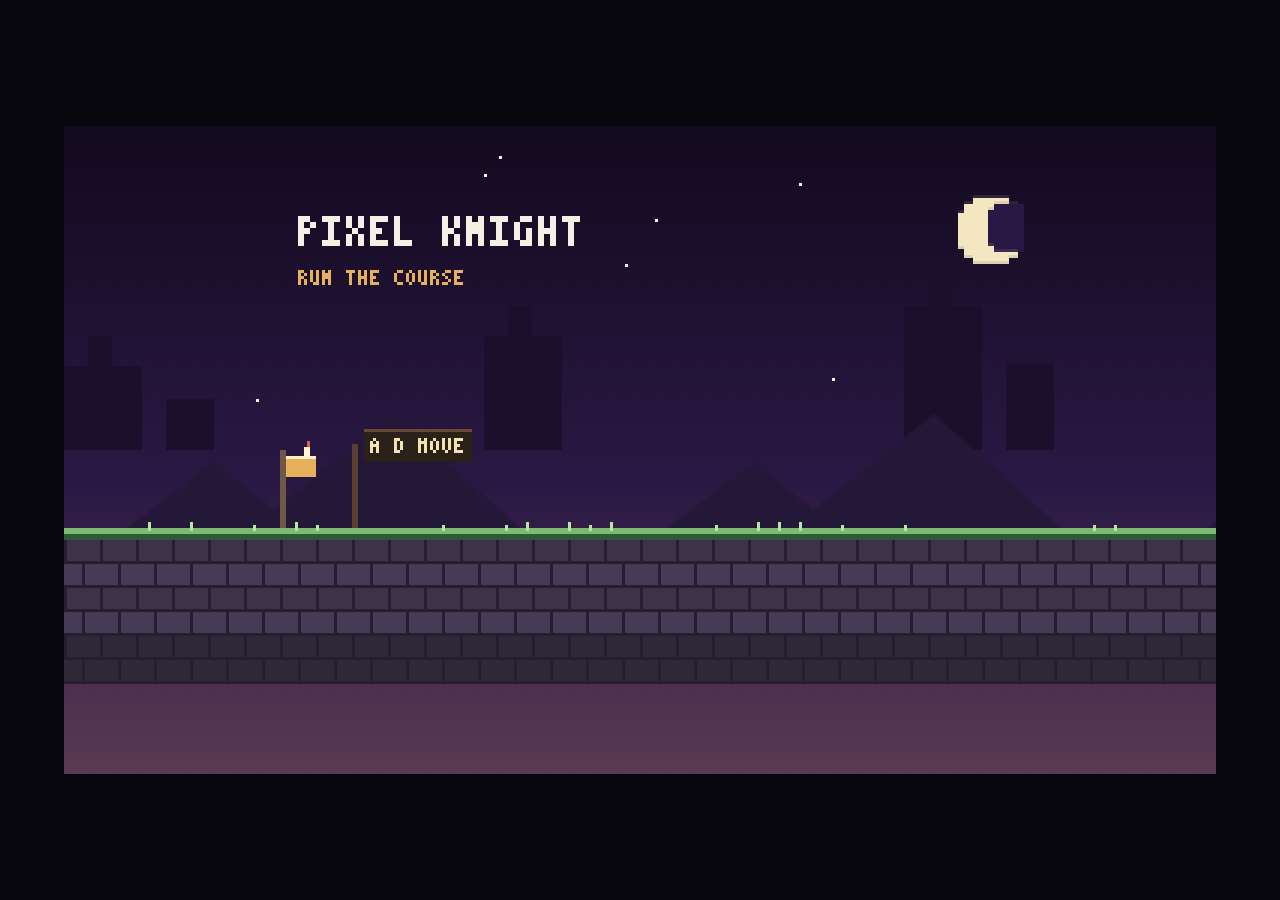
==== cursor/index.html @ 5147d29d "Publish Pixel Knight Cursor and Gemini playtest builds Static copies of both AI sidescrollers for pu" ====
<!DOCTYPE html>
<html lang="en">
<head>
  <base href="/pixel-knight-playtest/cursor/">
<meta charset="UTF-8">
<meta name="viewport" content="width=device-width, initial-scale=1">
<title>Pixel Knight — Sidescroller</title>
<style>
  html, body {
    margin: 0;
    height: 100%;
    background: #07060c;
    overflow: hidden;
  }
  #wrap {
    height: 100%;
    display: flex;
    align-items: center;
    justify-content: center;
  }
  canvas {
    image-rendering: pixelated;
    image-rendering: crisp-edges;
    background: #140c22;
    cursor: crosshair;
  }
</style>
</head>
<body>
<div id="wrap"><canvas id="game" width="384" height="216"></canvas></div>
<script>
const VIEW_W = 384;
const VIEW_H = 216;
const FRAME_W = 120;
const FRAME_H = 80;
const ANCHOR_X = 54;
const ANCHOR_Y = 80;
const FLOOR = 176;

const ANIMS = {
  idle:          { src: "_Idle.png", frames: 10, fps: 8, loop: true },
  run:           { src: "_Run.png", frames: 10, fps: 14, loop: true },
  turn:          { src: "_TurnAround.png", frames: 3, fps: 14, loop: false },
  crouchIn:      { src: "_CrouchTransition.png", frames: 1, fps: 18, loop: false },
  crouch:        { src: "_Crouch.png", frames: 1, fps: 1, loop: true },
  crouchWalk:    { src: "_CrouchWalk.png", frames: 8, fps: 12, loop: true },
  crouchAttack:  { src: "_CrouchAttack.png", frames: 4, fps: 14, loop: false },
  slideStart:    { src: "_SlideTransitionStart.png", frames: 1, fps: 16, loop: false },
  slide:         { src: "_Slide.png", frames: 2, fps: 12, loop: true },
  slideEnd:      { src: "_SlideTransitionEnd.png", frames: 1, fps: 16, loop: false },
  jump:          { src: "_Jump.png", frames: 3, fps: 14, loop: false },
  apex:          { src: "_JumpFallInbetween.png", frames: 2, fps: 12, loop: false },
  fall:          { src: "_Fall.png", frames: 3, fps: 10, loop: true },
  wallSlide:     { src: "_WallSlide.png", frames: 3, fps: 8, loop: true },
  wallHang:      { src: "_WallHang.png", frames: 1, fps: 1, loop: true },
  wallClimb:     { src: "_WallClimb.png", frames: 7, fps: 12, loop: true },
  attack:        { src: "_Attack.png", frames: 4, fps: 16, loop: false },
  attack2:       { src: "_Attack2.png", frames: 6, fps: 16, loop: false },
  dash:          { src: "_Dash.png", frames: 2, fps: 18, loop: true },
  roll:          { src: "_Roll.png", frames: 12, fps: 20, loop: false },
  hit:           { src: "_Hit.png", frames: 1, fps: 1, loop: false },
  death:         { src: "_Death.png", frames: 10, fps: 11, loop: false },
};

// Cancels the climb sheet's in-frame travel so the body stays on the collision box.
const CLIMB_NUDGE = [
  [0, 0], [-1, 13], [-6, 21], [-9, 26], [-9, 30], [-10, 31], [-14, 29],
];

const STATE_ANIM = {
  idle: "idle",
  run: "run",
  turn: "turn",
  crouch: "crouch",
  crouchWalk: "crouchWalk",
  slide: "slide",
  jump: "jump",
  apex: "apex",
  fall: "fall",
  wallslide: "wallSlide",
  wallhang: "wallHang",
  wallclimb: "wallClimb",
  dash: "dash",
  roll: "roll",
  attack: "attack",
  attack2: "attack2",
  crouchAttack: "crouchAttack",
  hit: "hit",
  death: "death",
};

const FONT = {
  A: "010101111101101", B: "110101110101110", C: "011100100100011",
  D: "110101101101110", E: "111100110100111", F: "111100110100100",
  G: "011100101101011", H: "101101111101101", I: "111010010010111",
  J: "001001001101011", K: "101101110101101", L: "100100100100111",
  M: "101111101101101", N: "101111111101101", O: "010101101101010",
  P: "110101110100100", Q: "010101101110011", R: "110101110101101",
  S: "011100010001110", T: "111010010010010", U: "101101101101011",
  V: "101101101101010", W: "101101101111101", X: "101101010101101",
  Y: "101101010010010", Z: "111001010100111",
  0: "111101101101111", 1: "010110010010111", 2: "110001010100111",
  3: "110001110001110", 4: "101101111001001", 5: "111100110001110",
  6: "011100111101011", 7: "111001010010010", 8: "111101111101111",
  9: "111101111001110",
  "-": "000000111000000", ".": "000000000000010", "!": "010010010000010",
  "?": "110001010000010", ":": "000010000000010", "/": "001001010100100",
  "+": "000010111010000", "'": "010010000000000", ",": "000000000010010",
  "[": "011010010010011", "]": "110010010010110",
};

const RUN_SPEED = 118;
const CROUCH_SPEED = 46;
const ACCEL = 1500;
const AIR_ACCEL = 780;
const FRICTION = 1400;
const GRAVITY = 820;
const JUMP_V = -348;
const WALL_JUMP_V = -300;
const WALL_JUMP_X = 176;
const MAX_FALL = 300;
const DASH_SPEED = 340;
const DASH_TIME = 0.16;
const DASH_CD = 0.48;
const STAND_H = 34;
const CROUCH_H = 22;
const SLIDE_H = 14;

const keys = Object.create(null);
const pressed = Object.create(null);

const canvas = document.getElementById("game");
const ctx = canvas.getContext("2d");
ctx.imageSmoothingEnabled = false;

let viewScale = 3;
let camX = 0;
let camY = 0;
let camLook = 0;
let shake = 0;
let time = 0;
let fade = 1;
let started = false;
let help = true;
let cleared = false;

const solids = [];
const decals = [];
const signs = [];
const spikes = [];
const checkpoints = [];
const crates = [];
const slimes = [];
const particles = [];
const ghosts = [];

const player = {
  x: 72,
  y: FLOOR,
  vx: 0,
  vy: 0,
  facing: 1,
  state: "idle",
  anim: "idle",
  frame: 0,
  frameTime: 0,
  animDone: false,
  onGround: false,
  onOneWay: false,
  wall: 0,
  wallTouch: 0,
  coyote: 0,
  jumpBuf: 0,
  jumpGrace: 0,
  jumpHeld: false,
  dashT: 0,
  dashCd: 0,
  dashX: 1,
  dashY: 0,
  airDash: 1,
  airAttack: true,
  slideT: 0,
  rollT: 0,
  rollDir: 1,
  hitT: 0,
  iframes: 0,
  hp: 4,
  turnTo: 1,
  wallLock: 0,
  dropT: 0,
  attackQueued: false,
  spawnX: 72,
  spawnY: FLOOR,
  deadT: 0,
  landVy: 0,
};

function rand(n) {
  const x = Math.sin(n * 127.1 + 311.7) * 43758.5453;
  return x - Math.floor(x);
}

function hash(x, y) {
  let n = (Math.imul(x | 0, 374761393) + Math.imul(y | 0, 668265263)) | 0;
  n = Math.imul(n ^ (n >>> 13), 1274126177);
  return ((n ^ (n >>> 16)) >>> 0) / 4294967296;
}

function held(...codes) {
  return codes.some((c) => keys[c]);
}
function edge(...codes) {
  return codes.some((c) => pressed[c]);
}
function clearEdges() {
  for (const k in pressed) delete pressed[k];
}

function setAnim(name) {
  if (player.anim === name) return;
  player.anim = name;
  player.frame = 0;
  player.frameTime = 0;
  player.animDone = false;
}

function setState(state, anim) {
  const nextAnim = anim || STATE_ANIM[state];
  if (player.state !== state) player.state = state;
  setAnim(nextAnim);
}

function eachSolid(fn) {
  for (let i = 0; i < solids.length; i++) fn(solids[i]);
  for (let i = 0; i < crates.length; i++) if (crates[i].alive) fn(crates[i]);
}

function hits(box, kind) {
  let found = null;
  eachSolid((s) => {
    if (found) return;
    if (kind && s.kind !== kind) return;
    if (overlap(box, s)) found = s;
  });
  return found;
}

function fits(h) {
  return !hits({ x: player.x - 8, y: player.y - h, w: 16, h: h - 0.01 }, "solid");
}

function bodySize() {
  const st = player.state;
  if (st === "slide" || st === "roll") return { w: 16, h: SLIDE_H };
  const crouched = st === "crouch" || st === "crouchWalk" || st === "crouchAttack";
  if (player.onGround || crouched) {
    if (!fits(CROUCH_H)) return { w: 16, h: SLIDE_H };
    if (crouched || !fits(STAND_H)) return { w: 16, h: CROUCH_H };
  }
  return { w: 14, h: STAND_H };
}

function aabbAt(x, y) {
  const s = bodySize();
  return { x: x - s.w / 2, y: y - s.h, w: s.w, h: s.h };
}

function aabb() {
  return aabbAt(player.x, player.y);
}

function overlap(a, b) {
  return a.x < b.x + b.w && a.x + a.w > b.x && a.y < b.y + b.h && a.y + a.h > b.y;
}

function standBlocked() {
  return !fits(STAND_H);
}

/* ---------- level ---------- */

function addSolid(x, y, w, h, kind) {
  solids.push({ x, y, w, h, kind: kind || "solid", alive: true });
}

function addGround(x, w, y) {
  y = y == null ? FLOOR : y;
  addSolid(x, y, w, 120, "solid");
  decals.push({ kind: "ground", x, y, w });
}

function addPlat(x, y, w) {
  addSolid(x, y, w, 6, "oneway");
  decals.push({ kind: "plank", x, y, w });
}

function addSign(x, y, text) {
  signs.push({ x, y, text });
}

function addLedge(x, y, w) {
  addSolid(x, y, w, 8, "solid");
  decals.push({ kind: "ledge", x, y, w, h: 8 });
}

function buildLevel() {
  addGround(0, 520);       // 0–520
  addGround(582, 520);     // easy hop, then platforms
  addGround(1190, 700);    // crouch gate and the first patrol
  addGround(1970, 1030);   // slide, spikes, chimney, floor under the high road
  addGround(3084, 540);    // far side of the pit

  addPlat(690, 136, 86);
  addPlat(824, 108, 72);
  addPlat(956, 138, 84);

  // 26px gap: crouch walks through, standing does not.
  addSolid(1324, 126, 156, 24, "solid");
  decals.push({ kind: "beam", x: 1324, y: 126, w: 156, h: 24 });

  // 16px gap: only a slide or roll fits.
  addSolid(2052, 142, 78, 16, "solid");
  decals.push({ kind: "beam", x: 2052, y: 142, w: 78, h: 16 });

  for (let x = 2196; x < 2316; x += 8) spikes.push({ x, y: FLOOR, w: 8, h: 8 });

  // Chimney. Inner faces are the climb. Right tower is the taller exit.
  addSolid(2368, 80, 34, FLOOR - 80, "solid");
  decals.push({ kind: "tower", x: 2368, y: 80, w: 34, h: FLOOR - 80 });
  addSolid(2452, 48, 34, FLOOR - 48, "solid");
  decals.push({ kind: "tower", x: 2452, y: 48, w: 34, h: FLOOR - 48 });
  addLedge(2486, 48, 230);
  addLedge(2830, 112, 170);

  crates.push({ x: 1236, y: FLOOR - 18, w: 18, h: 18, alive: true, kind: "solid" });
  crates.push({ x: 1258, y: FLOOR - 18, w: 18, h: 18, alive: true, kind: "solid" });
  slimes.push({ x: 1688, y: FLOOR, min: 1600, max: 1820, dir: 1, hp: 2, hurt: 0, alive: true, hop: 0 });
  slimes.push({ x: 3188, y: FLOOR, min: 3120, max: 3340, dir: -1, hp: 2, hurt: 0, alive: true, hop: 1.2 });

  addSign(96, FLOOR, "A D MOVE");
  addSign(430, FLOOR, "W JUMP");
  addSign(700, FLOOR, "HOP UP");
  addSign(1268, FLOOR, "S CROUCH");
  addSign(1648, FLOOR, "J ATK  L ROLL");
  addSign(1988, FLOOR, "S+RUN SLIDE");
  addSign(2148, FLOOR, "JUMP SPIKES");
  addSign(2328, FLOOR, "HOLD UP CLIMB");
  addSign(2524, 48, "SHIFT DASH");
  addSign(2948, FLOOR, "MIND THE PIT");
  addSign(3348, FLOOR, "GOAL");

  checkpoints.push({ x: 72, y: FLOOR, lit: true });
  checkpoints.push({ x: 1224, y: FLOOR, lit: false });
  checkpoints.push({ x: 2004, y: FLOOR, lit: false });
  checkpoints.push({ x: 2524, y: 48, lit: false });
  checkpoints.push({ x: 2936, y: FLOOR, lit: false });
  checkpoints.push({ x: 3408, y: FLOOR, lit: false });

  addSolid(-40, -240, 40, 560, "solid");
  addSolid(3604, -240, 40, 560, "solid");
}

const LEVEL_W = 3644;

/* ---------- input ---------- */

addEventListener("keydown", (e) => {
  const watch = ["Space", "ArrowUp", "ArrowDown", "ArrowLeft", "ArrowRight"];
  if (watch.indexOf(e.code) !== -1) e.preventDefault();
  if (!keys[e.code]) {
    pressed[e.code] = true;
    if (e.code === "KeyH") help = !help;
  }
  keys[e.code] = true;
});
addEventListener("keyup", (e) => {
  keys[e.code] = false;
});
addEventListener("blur", () => {
  for (const k in keys) keys[k] = false;
});

/* ---------- sim ---------- */

function dust(x, y, n, color, spread) {
  for (let i = 0; i < n; i++) {
    const a = rand(time * 1000 + i * 17 + x) * Math.PI;
    particles.push({
      x, y,
      vx: Math.cos(a) * spread * (0.3 + rand(i + 3)),
      vy: -Math.abs(Math.sin(a)) * spread - 8,
      life: 0.25 + rand(i + 9) * 0.25,
      max: 0.45,
      color: color || "#cbb8a0",
      s: rand(i + 2) > 0.6 ? 2 : 1,
    });
  }
}

function burst(x, y, color, n) {
  for (let i = 0; i < n; i++) {
    const a = (i / n) * Math.PI * 2;
    particles.push({
      x, y,
      vx: Math.cos(a) * (30 + rand(i + 4) * 50),
      vy: Math.sin(a) * (30 + rand(i + 6) * 40) - 20,
      life: 0.3 + rand(i) * 0.3,
      max: 0.6,
      color,
      s: 2,
    });
  }
}

function rememberGhost() {
  ghosts.push({
    anim: player.anim,
    frame: player.frame,
    x: player.x,
    y: player.y,
    facing: player.facing,
    life: 0.22,
  });
}

function tryAttack() {
  if (!player.attackQueued) return;
  const st = player.state;
  if (st === "hit" || st === "death" || st === "roll" || st === "dash") return;
  if (st === "attack" || st === "attack2" || st === "crouchAttack") return;
  const crouching = st === "crouch" || st === "crouchWalk" || st === "slide" ||
    (player.onGround && held("ArrowDown", "KeyS"));
  if (!player.onGround && !player.airAttack && player.wall === 0) {
    player.attackQueued = false;
    return;
  }
  player.attackQueued = false;
  if (!player.onGround) player.airAttack = false;
  if (crouching && player.onGround) {
    setState("crouchAttack");
    player.vx *= 0.4;
  } else {
    setState("attack");
    if (player.onGround) player.vx = player.facing * Math.max(Math.abs(player.vx) * 0.3, 28);
  }
  shake = Math.max(shake, 1.2);
}

function chainAttack() {
  player.attackQueued = false;
  setState("attack2");
  if (player.onGround) player.vx = player.facing * 36;
  shake = Math.max(shake, 1.6);
}

function tryDash(ix, iy) {
  if (!edge("ShiftLeft", "ShiftRight", "KeyK")) return;
  if (player.dashCd > 0) return;
  const st = player.state;
  if (st === "hit" || st === "death" || st === "roll") return;
  if (!player.onGround && player.airDash <= 0) return;
  let dx = ix;
  let dy = iy;
  if (dx === 0 && dy === 0) dx = player.facing;
  const len = Math.hypot(dx, dy) || 1;
  player.dashX = dx / len;
  player.dashY = dy / len;
  player.dashT = DASH_TIME;
  player.dashCd = DASH_CD;
  if (!player.onGround) player.airDash -= 1;
  if (dx) player.facing = Math.sign(dx);
  setState("dash");
  rememberGhost();
  dust(player.x - player.facing * 6, player.y - 8, 6, "#d9c8ff", 40);
}

function tryRoll(ix) {
  if (!edge("KeyL", "KeyX")) return;
  if (!player.onGround) return;
  const st = player.state;
  if (st === "hit" || st === "death" || st === "dash" || st === "attack" || st === "attack2") return;
  player.rollDir = ix || player.facing;
  player.facing = player.rollDir;
  player.rollT = 12 / 20;
  player.iframes = Math.max(player.iframes, 0.42);
  setState("roll");
  dust(player.x, player.y, 5, "#b7a48c", 30);
}

function tryJump(ix) {
  if (player.jumpBuf <= 0) return;
  const st = player.state;
  if (st === "hit" || st === "death" || st === "roll") return;
  if (player.onGround && player.onOneWay && held("ArrowDown", "KeyS")) {
    player.dropT = 0.2;
    player.onGround = false;
    player.coyote = 0;
    player.y += 2;
    player.jumpBuf = 0;
    return;
  }
  if (player.onGround && !fits(CROUCH_H)) return;
  if (player.coyote > 0) {
    player.vy = JUMP_V;
    player.onGround = false;
    player.coyote = 0;
    player.jumpBuf = 0;
    player.jumpGrace = 0.1;
    player.jumpHeld = true;
    setState("jump");
    dust(player.x, player.y, 5, "#cbb8a0", 28);
    return;
  }
  if (player.wall !== 0) {
    const away = -player.wall;
    player.vx = away * WALL_JUMP_X;
    player.vy = WALL_JUMP_V;
    player.facing = away || player.facing;
    player.wall = 0;
    player.jumpBuf = 0;
    player.jumpGrace = 0.08;
    player.jumpHeld = true;
    player.wallLock = 0.16;
    player.onGround = false;
    setState("jump");
    dust(player.x + player.facing * -8, player.y - 14, 5, "#cbb8a0", 26);
  }
}

function applyMotion(dt, ix, iy) {
  player.jumpGrace = Math.max(0, player.jumpGrace - dt);
  player.wallLock = Math.max(0, player.wallLock - dt);
  player.dropT = Math.max(0, player.dropT - dt);

  const st = player.state;

  if (st === "dash") {
    player.dashT -= dt;
    player.vx = player.dashX * DASH_SPEED;
    if (Math.abs(player.dashY) > 0.35) player.vy = player.dashY * DASH_SPEED;
    else player.vy = Math.min(MAX_FALL, player.vy + GRAVITY * 0.25 * dt);
    if (Math.floor(player.dashT * 40) !== Math.floor((player.dashT + dt) * 40)) rememberGhost();
    return;
  }

  if (st === "roll") {
    player.rollT -= dt;
    player.vx = player.rollDir * 150;
    player.vy = 0;
    return;
  }

  if (st === "slide") {
    player.slideT -= dt;
    const spd = Math.abs(player.vx) - 70 * dt;
    player.vx = player.facing * Math.max(0, spd);
    player.vy = 0;
    return;
  }

  let grav = GRAVITY;
  if (st === "wallslide") grav = 260;
  if (st === "wallhang") grav = 0;
  if (st === "wallclimb") {
    player.vy = held("ArrowUp", "KeyW", "Space") ? -46 : (iy > 0 ? 28 : 0);
    player.vx = player.wall * 20;
    return;
  }

  if (st !== "hit") {
    if (player.jumpHeld && !held("Space", "ArrowUp", "KeyW") && player.vy < -80) {
      player.vy = -80;
      player.jumpHeld = false;
    }
  }

  if (st !== "turn") player.vy = Math.min(MAX_FALL, player.vy + grav * dt);
  else player.vy = Math.min(MAX_FALL, player.vy + grav * dt);

  if (st === "hit") {
    player.vx *= Math.max(0, 1 - 2.5 * dt);
    return;
  }

  if (st === "turn") {
    const f = FRICTION * 1.4 * dt;
    if (Math.abs(player.vx) <= f) player.vx = 0;
    else player.vx -= Math.sign(player.vx) * f;
    return;
  }

  const attacking = st === "attack" || st === "attack2" || st === "crouchAttack";
  if (player.wallLock > 0) return;

  const crouched = st === "crouch" || st === "crouchWalk" || st === "crouchAttack";
  const max = crouched ? CROUCH_SPEED : RUN_SPEED;
  let accel = (player.onGround ? ACCEL : AIR_ACCEL) * (attacking ? 0.35 : 1);
  if (!player.onGround && Math.abs(player.vx) > max + 12) accel *= 0.4;
  if (!player.onGround && attacking && ix === 0) {
    player.vx *= Math.max(0, 1 - 3 * dt);
    return;
  }
  if (ix === 0 && player.onGround) {
    const f = FRICTION * dt;
    if (Math.abs(player.vx) <= f) player.vx = 0;
    else player.vx -= Math.sign(player.vx) * f;
  } else if (ix !== 0) {
    const target = ix * max;
    if (player.vx < target) player.vx = Math.min(target, player.vx + accel * dt);
    else player.vx = Math.max(target, player.vx - accel * dt);
  } else {
    player.vx *= Math.max(0, 1 - 1.6 * dt);
  }
}

function resolveX(box) {
  for (let pass = 0; pass < 3; pass++) {
    let hit = false;
    eachSolid((s) => {
      if (s.kind === "oneway" || !overlap(box, s)) return;
      hit = true;
      if (player.vx > 0) box.x = s.x - box.w;
      else if (player.vx < 0) box.x = s.x + s.w;
      else {
        const pushL = box.x + box.w - s.x;
        const pushR = s.x + s.w - box.x;
        box.x += pushL < pushR ? -pushL : pushR;
      }
      player.vx = 0;
    });
    if (!hit) break;
  }
}

function resolveY(box, prevBottom) {
  let landed = null;
  const prevTop = prevBottom - box.h;
  for (let pass = 0; pass < 3; pass++) {
    eachSolid((s) => {
      if (!overlap(box, s)) return;
      if (s.kind === "oneway") {
        if (player.dropT > 0 || player.vy < 0) return;
        if (prevBottom > s.y + 0.75) return;
        box.y = s.y - box.h;
        player.vy = 0;
        landed = s;
        return;
      }
      if (player.vy >= 0 && prevBottom <= s.y + 1) {
        box.y = s.y - box.h;
        player.vy = 0;
        landed = s;
      } else if (player.vy < 0 && prevTop >= s.y + s.h - 1) {
        box.y = s.y + s.h;
        player.vy = 0;
        player.jumpHeld = false;
      }
    });
  }
  return landed;
}

function moveBody(dt) {
  const prevBottom = player.y;
  let box = aabb();
  box.x += player.vx * dt;
  resolveX(box);
  box.y += player.vy * dt;
  let landed = resolveY(box, prevBottom);

  const diving = player.state === "dash" && player.dashY > 0.35;
  if (!landed && !diving && player.jumpGrace <= 0 && player.vy >= 0 && player.state !== "jump") {
    for (let step = 1; step <= 5 && !landed; step++) {
      const test = { x: box.x, y: box.y + step, w: box.w, h: box.h };
      eachSolid((s) => {
        if (landed || !overlap(test, s)) return;
        if (s.kind === "oneway" && (player.dropT > 0 || prevBottom > s.y + 0.5)) return;
        if (s.kind === "oneway" || s.kind === "solid") {
          box.y = s.y - box.h;
          player.vy = 0;
          landed = s;
        }
      });
    }
  }

  player.x = box.x + box.w / 2;
  player.y = box.y + box.h;
  player.onGround = !!landed && player.vy >= 0;
  player.onOneWay = !!(landed && landed.kind === "oneway");

  // Wall skin probe, ignoring floors by sampling the torso.
  const b = aabb();
  const torso = { x: b.x, y: b.y + 4, w: b.w, h: Math.max(4, b.h - 8) };
  let touch = 0;
  if (hits({ x: torso.x - 1, y: torso.y, w: 1, h: torso.h }, "solid")) touch = -1;
  if (hits({ x: torso.x + torso.w, y: torso.y, w: 1, h: torso.h }, "solid")) {
    touch = touch === -1 ? touch : 1;
  }
  player.wallTouch = touch;
}

function attackHitbox() {
  const st = player.state;
  if (st !== "attack" && st !== "attack2" && st !== "crouchAttack") return null;
  if (player.frame < 1) return null;
  if (player.animDone) return null;
  const reach = st === "attack2" ? 34 : 26;
  const h = st === "crouchAttack" ? 10 : 18;
  const y = player.y - (st === "crouchAttack" ? 14 : 28);
  const x = player.facing > 0 ? player.x + 2 : player.x - 2 - reach;
  return { x, y, w: reach, h };
}

function hurt(fromX) {
  if (player.iframes > 0 || player.state === "death" || player.state === "hit") return;
  player.hp -= 1;
  shake = Math.max(shake, 3.5);
  burst(player.x, player.y - 16, "#e25b5b", 8);
  if (player.hp <= 0) {
    kill();
    return;
  }
  setState("hit");
  player.hitT = 0.34;
  player.vy = -150;
  player.vx = Math.sign(player.x - fromX) * 120 || -player.facing * 120;
  player.iframes = 0.95;
  player.onGround = false;
  player.jumpGrace = 0.05;
}

function kill() {
  if (player.state === "death") return;
  setState("death");
  player.hp = 0;
  player.vx *= 0.25;
  if (player.onGround && player.y < 260) player.vy = -70;
  player.deadT = 0.45;
  player.iframes = 99;
  shake = Math.max(shake, 4);
}

function respawn() {
  player.x = player.spawnX;
  player.y = player.spawnY;
  player.vx = 0;
  player.vy = 0;
  player.hp = 4;
  player.iframes = 1.15;
  player.airDash = 1;
  player.airAttack = true;
  player.onGround = false;
  player.wall = 0;
  player.dashT = 0;
  setState("idle");
  fade = Math.max(fade, 0.85);
}

function updateHazards(dt) {
  const body = aabb();
  const swing = attackHitbox();

  for (let i = 0; i < spikes.length; i++) {
    const s = spikes[i];
    const hb = { x: s.x + 1, y: s.y - 7, w: 6, h: 7 };
    if (overlap(body, hb)) hurt(s.x + 4);
  }

  for (let i = 0; i < slimes.length; i++) {
    const s = slimes[i];
    if (!s.alive) {
      s.hurt -= dt;
      if (s.hurt <= -2) {
        s.alive = true;
        s.hp = 2;
        s.hurt = 0;
      }
      continue;
    }
    s.hop += dt;
    s.x += s.dir * 26 * dt;
    if (s.x < s.min) { s.x = s.min; s.dir = 1; }
    if (s.x > s.max) { s.x = s.max; s.dir = -1; }
    s.hurt = Math.max(0, s.hurt - dt);
    const hb = { x: s.x - 7, y: s.y - 12, w: 14, h: 12 };
    if (swing && overlap(swing, hb)) {
      s.hp -= 1;
      s.hurt = 0.15;
      s.dir = -player.facing;
      burst(s.x, s.y - 8, "#7dcea0", 8);
      shake = Math.max(shake, 1.4);
      if (s.hp <= 0) {
        s.alive = false;
        s.hurt = 0;
        burst(s.x, s.y - 6, "#3e6a45", 12);
      }
    } else if (overlap(body, hb)) {
      hurt(s.x);
    }
  }

  for (let i = crates.length - 1; i >= 0; i--) {
    const c = crates[i];
    if (!c.alive) continue;
    if (swing && overlap(swing, c)) {
      c.alive = false;
      burst(c.x + c.w / 2, c.y + c.h / 2, "#a87848", 10);
      burst(c.x + c.w / 2, c.y + 4, "#e6d2b5", 5);
      // Drop the solid from the shared list. Crates live in their own array
      // and are appended inside solidList, so just flagging alive is enough.
    }
  }

  if (player.y > 310 && player.state !== "death") kill();

  if (player.onGround && player.state !== "death") {
    for (let i = 0; i < checkpoints.length; i++) {
      const c = checkpoints[i];
      if (c.lit) continue;
      if (Math.abs(player.x - c.x) < 18 && Math.abs(player.y - c.y) < 8) {
        c.lit = true;
        player.spawnX = c.x;
        player.spawnY = c.y;
        if (player.hp < 4) player.hp += 1;
        burst(c.x, c.y - 28, "#e6b15a", 8);
        if (i === checkpoints.length - 1) cleared = true;
      }
    }
  }
}

function tryMantle() {
  const dir = player.facing || 1;
  let best = null;
  eachSolid((s) => {
    if (s.kind !== "solid" || s.h < 20) return;
    if (player.y < s.y - 1 || player.y > s.y + 16) return;
    const face = dir > 0 ? s.x : s.x + s.w;
    if (Math.abs(face - player.x) > 20) return;
    best = s;
  });
  if (!best) return false;
  const landX = dir > 0 ? best.x + 12 : best.x + best.w - 12;
  const head = { x: landX - 7, y: best.y - STAND_H, w: 14, h: STAND_H - 1 };
  if (hits(head, "solid")) return false;
  player.x = landX;
  player.y = best.y;
  player.vx = 0;
  player.vy = 0;
  player.onGround = true;
  player.wall = 0;
  setState("idle");
  dust(player.x, player.y, 4, "#cbb8a0", 18);
  return true;
}

function updateState(dt, wasGround, ix, iy) {
  const st = player.state;

  if (st === "death") {
    if (player.animDone) {
      player.deadT -= dt;
      if (player.deadT <= 0) respawn();
    }
    return;
  }

  if (player.onGround) {
    player.coyote = 0.1;
    player.airDash = 1;
    if (st !== "attack" && st !== "attack2" && st !== "crouchAttack") player.airAttack = true;
  } else {
    player.coyote = Math.max(0, player.coyote - dt);
  }

  // Landing and ledges.
  if (!wasGround && player.onGround && (st === "jump" || st === "apex" || st === "fall" || st === "wallslide" || st === "wallhang" || st === "wallclimb" || st === "dash")) {
    if (player.landVy > 200) shake = Math.max(shake, 2.2);
    if (player.landVy > 60) dust(player.x, player.y, 6, "#cbb8a0", 24);
    setState(Math.abs(player.vx) > 8 ? "run" : "idle");
  }

  if (st === "dash") {
    if (player.dashT <= 0 || (player.wallTouch && Math.sign(player.dashX) === player.wallTouch && Math.abs(player.dashX) > 0.5)) {
      player.dashT = 0;
      player.vy = Math.min(player.vy, 20);
      if (player.onGround) setState(Math.abs(ix) > 0 ? "run" : "idle");
      else setState("fall");
    }
    return;
  }

  if (st === "roll") {
    if (player.rollT <= 0 || player.animDone) {
      setState(player.onGround ? (held("ArrowDown", "KeyS") ? "crouch" : "idle") : "fall");
    }
    return;
  }

  if (st === "hit") {
    player.hitT -= dt;
    if (player.hitT <= 0) setState(player.onGround ? "idle" : "fall");
    return;
  }

  if (st === "attack" || st === "attack2" || st === "crouchAttack") {
    if (player.animDone) {
      if (st === "attack" && player.attackQueued) chainAttack();
      else if (player.onGround) {
        if (held("ArrowDown", "KeyS") || standBlocked()) setState(Math.abs(player.vx) > 8 ? "crouchWalk" : "crouch");
        else setState(Math.abs(ix) > 0 ? "run" : "idle");
      } else setState(player.vy > 40 ? "fall" : "apex");
    }
    return;
  }

  if (st === "slide") {
    if (player.anim === "slideStart" && player.animDone) setAnim("slide");
    if (player.slideT <= 0.07 && player.anim === "slide") setAnim("slideEnd");
    const blocked = player.wallTouch && player.wallTouch === player.facing;
    const trapped = !fits(CROUCH_H);
    if (trapped && player.onGround) {
      player.slideT = Math.max(player.slideT, 0.16);
      if (Math.abs(player.vx) < 80) player.vx = player.facing * 90;
      if (player.anim !== "slide" && player.anim !== "slideStart") setAnim("slide");
      return;
    }
    if (player.slideT <= 0 || player.anim === "slideEnd" && player.animDone || blocked || !player.onGround) {
      if (held("ArrowDown", "KeyS") || standBlocked()) setState("crouch");
      else setState(player.onGround ? "idle" : "fall");
    }
    return;
  }

  if (st === "turn") {
    if (player.animDone) {
      player.facing = player.turnTo || player.facing;
      player.vx = player.facing * 24;
      setState(ix ? "run" : "idle");
    }
    return;
  }

  // Grab when pushing into a wall, or when holding up beside one.
  const holdingIn = player.wallTouch && (
    ix === player.wallTouch ||
    (iy < 0 && ix !== -player.wallTouch) ||
    (player.wall === player.wallTouch && ix !== -player.wallTouch)
  );
  if (!player.onGround && player.wallTouch && holdingIn && player.jumpGrace <= 0 && player.wallLock <= 0) {
    player.wall = player.wallTouch;
    player.facing = player.wall;
    if (iy < 0) setState("wallclimb");
    else if (player.vy > 12) setState("wallslide");
    else setState("wallhang");
    player.airDash = 1;
    if (player.state === "wallclimb" && tryMantle()) return;
    return;
  }
  player.wall = 0;

  if (!player.onGround) {
    if (st === "wallclimb" || st === "wallslide" || st === "wallhang") setState(player.vy > 30 ? "fall" : "apex");
    else if (st === "jump") {
      if (player.vy > -20) setState("apex");
    } else if (st === "apex") {
      if (player.animDone || player.vy > 70) setState("fall");
    } else if (st !== "fall" && st !== "jump" && st !== "apex") {
      setState(player.vy > 40 ? "fall" : "apex");
    }
    return;
  }

  // Grounded locomotion.
  const forced = standBlocked();
  const down = iy > 0 || forced;
  if (!forced && iy > 0 && Math.abs(player.vx) > 86 && (st === "run" || st === "idle" || st === "crouchWalk")) {
    player.facing = Math.sign(player.vx) || player.facing;
    player.vx = player.facing * Math.max(Math.abs(player.vx), 210);
    player.slideT = 0.62;
    setState("slide", "slideStart");
    dust(player.x, player.y, 4, "#cbb8a0", 20);
    return;
  }
  if (down) {
    if (Math.abs(player.vx) > 6 || ix) {
      if (ix) player.facing = ix;
      setState("crouchWalk");
    } else if (player.anim === "crouchIn") {
      player.state = "crouch";
      if (player.animDone) setAnim("crouch");
    } else if (st !== "crouch" && st !== "crouchWalk") {
      player.vx = 0;
      setState("crouch", "crouchIn");
    } else {
      setState("crouch");
    }
    return;
  }
  if (ix && ix !== player.facing && Math.abs(player.vx) > 48 && st === "run") {
    player.turnTo = ix;
    setState("turn");
    return;
  }
  if (ix) player.facing = ix;
  if (Math.abs(player.vx) > 10 || ix) setState("run");
  else setState("idle");

  if (st === "run" && player.state === "run" && Math.abs(player.vx) > 40 && Math.random() < dt * 8) {
    dust(player.x - player.facing * 4, player.y, 1, "#b7a48c", 12);
  }
}

function tickAnim(dt) {
  const a = ANIMS[player.anim];
  if (!a) return;
  if (a.frames <= 1) {
    player.frame = 0;
    player.animDone = true;
    return;
  }
  player.frameTime += dt;
  const step = 1 / a.fps;
  while (player.frameTime >= step) {
    player.frameTime -= step;
    if (player.frame + 1 >= a.frames) {
      if (a.loop) player.frame = 0;
      else {
        player.frame = a.frames - 1;
        player.animDone = true;
        break;
      }
    } else {
      player.frame += 1;
    }
  }
}

function updateParticles(dt) {
  for (let i = particles.length - 1; i >= 0; i--) {
    const p = particles[i];
    p.life -= dt;
    if (p.life <= 0) {
      particles.splice(i, 1);
      continue;
    }
    p.vy += 280 * dt;
    p.x += p.vx * dt;
    p.y += p.vy * dt;
  }
  for (let i = ghosts.length - 1; i >= 0; i--) {
    ghosts[i].life -= dt;
    if (ghosts[i].life <= 0) ghosts.splice(i, 1);
  }
}

function updateCamera(dt) {
  const lookTarget = player.facing * 36 + player.vx * 0.12;
  camLook += (lookTarget - camLook) * (1 - Math.exp(-3 * dt));
  let tx = player.x - VIEW_W / 2 + camLook;
  let ty = player.y - VIEW_H * 0.62;
  tx = Math.max(0, Math.min(LEVEL_W - VIEW_W, tx));
  ty = Math.max(-10, Math.min(150, ty));
  const k = 1 - Math.exp(-7 * dt);
  camX += (tx - camX) * k;
  camY += (ty - camY) * k;
  shake = Math.max(0, shake - dt * 8);
}

function update(dt) {
  time += dt;
  const ix = (held("ArrowRight", "KeyD") ? 1 : 0) - (held("ArrowLeft", "KeyA") ? 1 : 0);
  const iy = (held("ArrowDown", "KeyS") ? 1 : 0) - (held("ArrowUp", "KeyW") ? 1 : 0);
  if (edge("Space", "ArrowUp", "KeyW")) player.jumpBuf = 0.12;
  else player.jumpBuf = Math.max(0, player.jumpBuf - dt);
  if (edge("KeyJ", "KeyZ")) player.attackQueued = true;
  player.dashCd = Math.max(0, player.dashCd - dt);
  player.iframes = Math.max(0, player.iframes - dt);
  player.landVy = player.vy;

  if (player.state !== "death") {
    tryDash(ix, iy);
    tryRoll(ix);
    tryAttack();
    tryJump(ix);
    applyMotion(dt, ix, iy);
  } else {
    player.vx *= Math.max(0, 1 - 8 * dt);
    player.vy = Math.min(MAX_FALL, player.vy + GRAVITY * dt);
  }
  const wasGround = player.onGround;
  moveBody(dt);
  updateState(dt, wasGround, ix, iy);
  updateHazards(dt);

  tickAnim(dt);
  updateParticles(dt);
  updateCamera(dt);
  fade = Math.max(0, fade - dt * 1.8);
  clearEdges();
  player.attackQueued = player.state === "attack" ? player.attackQueued : false;
}

/* ---------- draw ---------- */

function resize() {
  viewScale = Math.max(1, Math.floor(Math.min(innerWidth / VIEW_W, innerHeight / VIEW_H)));
  canvas.style.width = VIEW_W * viewScale + "px";
  canvas.style.height = VIEW_H * viewScale + "px";
  ctx.imageSmoothingEnabled = false;
}
addEventListener("resize", resize);
resize();

function textWidth(str, scale) {
  return str.length * 4 * scale;
}

function drawText(str, x, y, color, scale) {
  scale = scale || 1;
  ctx.fillStyle = color;
  let cx = x;
  const up = str.toUpperCase();
  for (let i = 0; i < up.length; i++) {
    const ch = up[i];
    if (ch === " ") { cx += 4 * scale; continue; }
    const g = FONT[ch];
    if (!g) { cx += 4 * scale; continue; }
    for (let py = 0; py < 5; py++) {
      for (let px = 0; px < 3; px++) {
        if (g[py * 3 + px] === "1") ctx.fillRect(cx + px * scale, y + py * scale, scale, scale);
      }
    }
    cx += 4 * scale;
  }
  return cx;
}

function drawSprite(anim, frame, x, y, facing, alpha) {
  const a = ANIMS[anim];
  if (!a || !a.img) return;
  const sx = (frame % a.frames) * FRAME_W;
  let ox = 0;
  let oy = 0;
  if (anim === "wallClimb") {
    const n = CLIMB_NUDGE[frame] || CLIMB_NUDGE[0];
    ox = n[0];
    oy = n[1];
  }
  ctx.save();
  ctx.globalAlpha = alpha == null ? 1 : alpha;
  ctx.translate(Math.round(x - camX), Math.round(y - camY));
  ctx.scale(facing < 0 ? -1 : 1, 1);
  ctx.drawImage(a.img, sx, 0, FRAME_W, FRAME_H, -ANCHOR_X + ox, -ANCHOR_Y + oy, FRAME_W, FRAME_H);
  ctx.restore();
}

const stars = [];
for (let i = 0; i < 70; i++) {
  stars.push({ x: rand(i + 1) * LEVEL_W, y: rand(i + 80) * 90 + 4, s: rand(i + 40) > 0.8 ? 2 : 1 });
}

function drawBackground() {
  const g = ctx.createLinearGradient(0, 0, 0, VIEW_H);
  g.addColorStop(0, "#120a1e");
  g.addColorStop(0.55, "#2a1844");
  g.addColorStop(1, "#5a3a52");
  ctx.fillStyle = g;
  ctx.fillRect(0, 0, VIEW_W, VIEW_H);

  const moonX = Math.round(300 - camX * 0.05);
  const moonY = 28 - camY * 0.05;
  ctx.fillStyle = "#f3e6c0";
  ctx.fillRect(moonX, moonY, 18, 18);
  ctx.fillRect(moonX + 3, moonY - 2, 12, 22);
  ctx.fillRect(moonX - 2, moonY + 3, 22, 12);
  ctx.fillStyle = "#2a1844";
  ctx.fillRect(moonX + 8, moonY + 2, 12, 12);
  ctx.fillRect(moonX + 10, moonY, 10, 16);

  ctx.fillStyle = "#f7f1e1";
  for (let i = 0; i < stars.length; i++) {
    const s = stars[i];
    const sx = Math.round(s.x - camX * 0.08);
    const sy = Math.round(s.y - camY * 0.04);
    if ((Math.floor(time * 2 + i) % 7) === 0) continue;
    ctx.fillRect(sx, sy, s.s, s.s);
  }

  // Far ruins.
  ctx.fillStyle = "#1a102c";
  const far = -camX * 0.25;
  for (let i = 0; i < 18; i++) {
    const x = Math.round(far + i * 140);
    const h = 28 + (i % 5) * 10;
    ctx.fillRect(x, 108 - h, 26, h);
    ctx.fillRect(x + 8, 108 - h - 10, 8, 10);
    if (i % 2 === 0) ctx.fillRect(x + 34, 108 - h * 0.6, 16, h * 0.6);
  }

  ctx.fillStyle = "#241838";
  const mid = -camX * 0.45;
  for (let i = 0; i < 14; i++) {
    const x = Math.round(mid + i * 180);
    ctx.beginPath();
    ctx.moveTo(x, 150);
    ctx.lineTo(x + 50, 112);
    ctx.lineTo(x + 70, 128);
    ctx.lineTo(x + 110, 96);
    ctx.lineTo(x + 170, 150);
    ctx.fill();
  }
}

function drawGround(d) {
  const x0 = Math.round(d.x - camX);
  const y0 = Math.round(d.y - camY);
  if (x0 > VIEW_W || x0 + d.w < 0) return;
  ctx.fillStyle = "#7dba72";
  ctx.fillRect(x0, y0, d.w, 2);
  ctx.fillStyle = "#2f5a38";
  ctx.fillRect(x0, y0 + 2, d.w, 2);
  for (let r = 0; r < 6; r++) {
    const y = y0 + 4 + r * 8;
    ctx.fillStyle = r > 3 ? "#2e2838" : (r % 2 ? "#453b56" : "#3c3348");
    ctx.fillRect(x0, y, d.w, 7);
    ctx.fillStyle = "#241e2e";
    ctx.fillRect(x0, y + 7, d.w, 1);
    const phase = (r % 2) * 6;
    let mx = d.x - ((d.x - phase) % 12);
    if (mx < d.x) mx += 12;
    for (; mx < d.x + d.w; mx += 12) {
      ctx.fillRect(Math.round(mx - camX), y, 1, 7);
    }
  }
  ctx.fillStyle = "#b6e6a4";
  const fleck = d.x - (d.x % 7);
  for (let wx = fleck; wx < d.x + d.w; wx += 7) {
    if (wx < d.x || hash(wx, d.y | 0) < 0.62) continue;
    const h = hash(wx, 5) > 0.5 ? 3 : 2;
    ctx.fillRect(Math.round(wx - camX), y0 - h + 1, 1, h);
  }
}

function drawLedge(d) {
  const x0 = Math.round(d.x - camX);
  const y0 = Math.round(d.y - camY);
  ctx.fillStyle = "#4a4158";
  ctx.fillRect(x0, y0, d.w, d.h);
  ctx.fillStyle = "#8d7ea4";
  ctx.fillRect(x0, y0, d.w, 1);
  ctx.fillStyle = "#241e2e";
  ctx.fillRect(x0, y0 + d.h - 1, d.w, 1);
  for (let x = 8; x < d.w; x += 12) ctx.fillRect(x0 + x, y0, 1, d.h);
}

function drawTower(d) {
  const x0 = Math.round(d.x - camX);
  const y0 = Math.round(d.y - camY);
  ctx.fillStyle = "#3a3346";
  ctx.fillRect(x0, y0, d.w, d.h);
  ctx.fillStyle = "#2a2436";
  for (let y = 4; y < d.h; y += 8) ctx.fillRect(x0, y0 + y, d.w, 1);
  for (let y = 0; y < d.h; y += 8) {
    const ox = (Math.floor(y / 8) % 2) * 8;
    for (let x = ox; x < d.w; x += 16) ctx.fillRect(x0 + x, y0 + y, 1, 8);
  }
  ctx.fillStyle = "#6d6280";
  ctx.fillRect(x0, y0, d.w, 2);
  ctx.fillStyle = "#1a1422";
  ctx.fillRect(x0, y0, 1, d.h);
  ctx.fillRect(x0 + d.w - 1, y0, 1, d.h);
}

function drawBeam(d) {
  const x0 = Math.round(d.x - camX);
  const y0 = Math.round(d.y - camY);
  ctx.fillStyle = "#4a3b32";
  ctx.fillRect(x0, y0, d.w, d.h);
  ctx.fillStyle = "#2a211c";
  ctx.fillRect(x0, y0 + d.h - 3, d.w, 3);
  ctx.fillStyle = "#8a6244";
  for (let x = 2; x < d.w; x += 7) ctx.fillRect(x0 + x, y0 + 2, 3, 2);
  ctx.fillStyle = "#1a1422";
  ctx.fillRect(x0, y0, d.w, 1);
}

function drawPlank(d) {
  const x0 = Math.round(d.x - camX);
  const y0 = Math.round(d.y - camY);
  ctx.fillStyle = "#6b4632";
  ctx.fillRect(x0, y0, d.w, 6);
  ctx.fillStyle = "#a87848";
  ctx.fillRect(x0, y0, d.w, 1);
  ctx.fillStyle = "#3a261c";
  for (let x = 8; x < d.w; x += 10) ctx.fillRect(x0 + x, y0, 1, 6);
  ctx.fillStyle = "#2a211c";
  ctx.fillRect(x0, y0 + 5, d.w, 1);
}

function drawSpikes() {
  ctx.fillStyle = "#d5dbe6";
  for (let i = 0; i < spikes.length; i++) {
    const s = spikes[i];
    const x = Math.round(s.x - camX);
    const y = Math.round(s.y - camY);
    ctx.fillRect(x + 3, y - 6, 2, 2);
    ctx.fillRect(x + 2, y - 4, 4, 2);
    ctx.fillRect(x + 1, y - 2, 6, 2);
    ctx.fillStyle = "#8e96a8";
    ctx.fillRect(x + 3, y - 7, 1, 2);
    ctx.fillStyle = "#d5dbe6";
  }
}

function drawCrate(c) {
  if (!c.alive) return;
  const x = Math.round(c.x - camX);
  const y = Math.round(c.y - camY);
  ctx.fillStyle = "#8a5a32";
  ctx.fillRect(x, y, c.w, c.h);
  ctx.fillStyle = "#e6c39a";
  ctx.fillRect(x, y, c.w, 1);
  ctx.fillRect(x, y, 1, c.h);
  ctx.fillStyle = "#4a2e1c";
  ctx.fillRect(x, y + c.h - 1, c.w, 1);
  ctx.fillRect(x + c.w - 1, y, 1, c.h);
  ctx.fillRect(x + 2, y + 2, c.w - 4, 1);
  ctx.fillRect(x + 2, y + c.h - 3, c.w - 4, 1);
  ctx.beginPath();
  ctx.fillRect(x + 3, y + 4, 2, 2);
  ctx.fillRect(x + c.w - 5, y + 4, 2, 2);
  ctx.fillRect(x + c.w / 2 - 1, y + c.h / 2 - 1, 2, 2);
  ctx.fillRect(x + 3, y + c.h - 6, 2, 2);
  ctx.fillRect(x + c.w - 5, y + c.h - 6, 2, 2);
}

function drawSlime(s) {
  if (!s.alive) return;
  const hop = Math.abs(Math.sin(s.hop * 6));
  const x = Math.round(s.x - camX);
  const y = Math.round(s.y - camY - hop * 4);
  const flash = s.hurt > 0;
  ctx.fillStyle = flash ? "#f2f2f2" : "#3e8f62";
  ctx.fillRect(x - 6, y - 8, 12, 6);
  ctx.fillRect(x - 7, y - 6, 14, 4);
  ctx.fillStyle = flash ? "#ffffff" : "#7dcea0";
  ctx.fillRect(x - 4, y - 8, 4, 2);
  ctx.fillStyle = "#102018";
  ctx.fillRect(x - 4, y - 6, 2, 2);
  ctx.fillRect(x + 2, y - 6, 2, 2);
}

function drawSign(s) {
  const x = Math.round(s.x - camX);
  const y = Math.round(s.y - camY);
  ctx.fillStyle = "#5b4030";
  ctx.fillRect(x, y - 28, 2, 28);
  const tw = textWidth(s.text, 1);
  const bx = x + 6;
  const by = y - 30;
  ctx.fillStyle = "#2a2118";
  ctx.fillRect(bx - 2, by - 3, tw + 4, 11);
  ctx.fillStyle = "#6b4632";
  ctx.fillRect(bx - 2, by - 3, tw + 4, 1);
  drawText(s.text, bx, by, "#f4e2b0", 1);
}

function drawCheckpoint(c) {
  const x = Math.round(c.x - camX);
  const y = Math.round(c.y - camY);
  ctx.fillStyle = "#6e5848";
  ctx.fillRect(x, y - 26, 2, 26);
  ctx.fillStyle = c.lit ? "#e6b15a" : "#5a4a58";
  ctx.fillRect(x + 2, y - 24, 10, 7);
  ctx.fillStyle = c.lit ? "#fff1c9" : "#3a3040";
  ctx.fillRect(x + 2, y - 24, 10, 1);
  if (c.lit) {
    const f = Math.floor(time * 8 + c.x) % 3;
    ctx.fillStyle = f === 0 ? "#fff6d2" : "#e6b15a";
    ctx.fillRect(x + 8, y - 27 - (f === 2 ? 1 : 0), 2, 3);
    ctx.fillStyle = "#e25b4a";
    ctx.fillRect(x + 9, y - 29, 1, 2);
  }
}

function drawShadow() {
  if (!player.onGround && player.state !== "slide" && player.state !== "roll") return;
  const x = Math.round(player.x - camX);
  const y = Math.round(player.y - camY);
  ctx.fillStyle = "rgba(0,0,0,0.35)";
  ctx.fillRect(x - 7, y - 1, 14, 2);
  ctx.fillRect(x - 5, y - 2, 10, 1);
}

function drawHud() {
  for (let i = 0; i < 4; i++) {
    const x = 8 + i * 12;
    ctx.fillStyle = i < player.hp ? "#e25b5b" : "#3a2430";
    ctx.fillRect(x, 8, 9, 8);
    ctx.fillStyle = i < player.hp ? "#ffd0d0" : "#24161c";
    ctx.fillRect(x + 1, 9, 2, 2);
    ctx.fillRect(x + 5, 9, 2, 2);
    ctx.fillStyle = "#1a1018";
    ctx.fillRect(x + 3, 11, 3, 2);
    ctx.fillRect(x, 12, 2, 2);
    ctx.fillRect(x + 7, 12, 2, 2);
  }

  const ready = player.dashCd <= 0 && (player.onGround || player.airDash > 0);
  drawText(ready ? "DASH" : "DASH", 64, 8, ready ? "#f4efe4" : "#6a6078", 1);
  ctx.fillStyle = "#1a1424";
  ctx.fillRect(86, 8, 28, 5);
  const ratio = player.dashCd <= 0 ? 1 : 1 - player.dashCd / DASH_CD;
  ctx.fillStyle = ready ? "#e6b15a" : "#6a5090";
  ctx.fillRect(86, 8, Math.round(28 * ratio), 5);

  const label = ({
    idle: "IDLE", run: "RUN", turn: "TURN", crouch: "CROUCH", crouchWalk: "CROUCH",
    slide: "SLIDE", jump: "JUMP", apex: "APEX", fall: "FALL", wallslide: "WALL SLIDE",
    wallhang: "WALL HANG", wallclimb: "WALL CLIMB", dash: "DASH", roll: "ROLL",
    attack: "ATTACK", attack2: "ATTACK II", crouchAttack: "LOW ATTACK",
    hit: "HIT", death: "DEATH",
  })[player.state] || player.state;
  drawText(label, 8, 20, "#f4efe4", 1);

  if (cleared) {
    const msg = "COURSE CLEAR";
    const tw = textWidth(msg, 2);
    drawText(msg, Math.round((VIEW_W - tw) / 2), 36, "#e6b15a", 2);
  }

  if (help) {
    const line = "A D MOVE   W JUMP   S CROUCH   SHIFT DASH   J ATK   L ROLL   H HIDE";
    ctx.fillStyle = "rgba(8,6,12,0.55)";
    ctx.fillRect(0, VIEW_H - 12, VIEW_W, 12);
    drawText(line, 6, VIEW_H - 9, "#f4efe4", 1);
  }

  if (!started) {
    ctx.fillStyle = "#07060c";
    ctx.fillRect(0, 0, VIEW_W, VIEW_H);
    drawText("LOADING", 160, 100, "#f4efe4", 2);
  }

  if (fade > 0) {
    ctx.fillStyle = "rgba(7,6,12," + fade.toFixed(3) + ")";
    ctx.fillRect(0, 0, VIEW_W, VIEW_H);
  }
}

function render() {
  ctx.imageSmoothingEnabled = false;
  const sx = shake > 0.2 ? Math.round((rand(time * 50) - 0.5) * shake * 2) : 0;
  const sy = shake > 0.2 ? Math.round((rand(time * 80) - 0.5) * shake * 2) : 0;
  ctx.save();
  ctx.translate(sx, sy);
  drawBackground();
  const pitY = Math.round(300 - camY);
  if (pitY < VIEW_H) {
    ctx.fillStyle = "#14060e";
    ctx.fillRect(0, pitY, VIEW_W, VIEW_H - pitY + 8);
    ctx.fillStyle = "#5a2040";
    const scroll = -Math.round(camX);
    for (let x = scroll % 10; x < VIEW_W; x += 10) ctx.fillRect(x, pitY, 6, 2);
  }
  drawText("PIXEL KNIGHT", Math.round(78 - camX), Math.round(72 - camY), "#f4efe4", 2);
  drawText("RUN THE COURSE", Math.round(78 - camX), Math.round(90 - camY), "#e6b15a", 1);

  for (let i = 0; i < decals.length; i++) {
    const d = decals[i];
    if (d.kind === "ground") drawGround(d);
    else if (d.kind === "tower") drawTower(d);
    else if (d.kind === "beam") drawBeam(d);
    else if (d.kind === "plank") drawPlank(d);
    else if (d.kind === "ledge") drawLedge(d);
  }
  drawSpikes();
  for (let i = 0; i < crates.length; i++) drawCrate(crates[i]);
  for (let i = 0; i < slimes.length; i++) drawSlime(slimes[i]);
  for (let i = 0; i < signs.length; i++) drawSign(signs[i]);
  for (let i = 0; i < checkpoints.length; i++) drawCheckpoint(checkpoints[i]);

  for (let i = 0; i < ghosts.length; i++) {
    const g = ghosts[i];
    drawSprite(g.anim, g.frame, g.x, g.y, g.facing, g.life / 0.22 * 0.45);
  }

  drawShadow();
  const blink = player.iframes > 0 && player.state !== "hit" && player.state !== "death" &&
    player.state !== "roll" && Math.floor(time * 24) % 2 === 0;
  if (!blink) drawSprite(player.anim, player.frame | 0, player.x, player.y, player.facing, 1);

  for (let i = 0; i < particles.length; i++) {
    const p = particles[i];
    ctx.globalAlpha = Math.max(0, p.life / p.max);
    ctx.fillStyle = p.color;
    ctx.fillRect(Math.round(p.x - camX), Math.round(p.y - camY), p.s, p.s);
    ctx.globalAlpha = 1;
  }

  ctx.restore();
  drawHud();
}

/* ---------- boot ---------- */

buildLevel();
camX = 0;
camY = Math.max(0, player.y - VIEW_H * 0.62);

let loaded = 0;
const names = Object.keys(ANIMS);
function bootCheck() {
  loaded += 1;
  if (loaded >= names.length) {
    started = true;
    fade = 1;
    requestAnimationFrame(loop);
  }
}
for (let i = 0; i < names.length; i++) {
  const img = new Image();
  img.onload = bootCheck;
  img.onerror = bootCheck;
  img.src = "120x80_PNGSheets/" + ANIMS[names[i]].src;
  ANIMS[names[i]].img = img;
}

let last = 0;
let acc = 0;
function loop(now) {
  if (!last) last = now;
  let dt = (now - last) / 1000;
  last = now;
  if (dt > 0.1) dt = 0.1;
  acc += dt;
  const step = 1 / 60;
  let guard = 0;
  while (acc >= step && guard < 4) {
    update(step);
    acc -= step;
    guard += 1;
  }
  render();
  requestAnimationFrame(loop);
}

render();
</script>
</body>
</html>
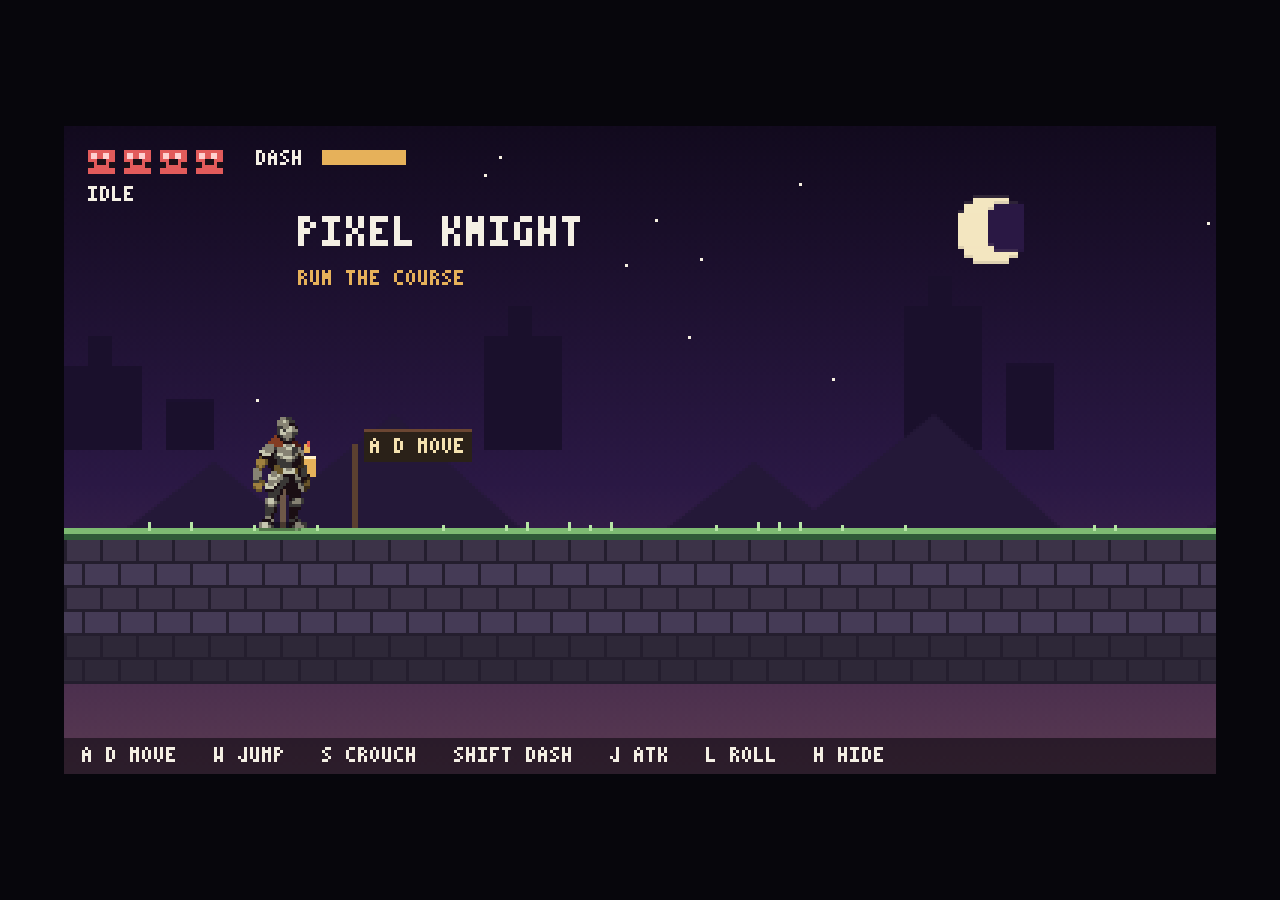
==== commit 7149c101: "Use a relative base href so CDN and custom-domain hosts can load assets" ====
--- a/cursor/index.html
+++ b/cursor/index.html
@@ -1,7 +1,7 @@
 <!DOCTYPE html>
 <html lang="en">
 <head>
-  <base href="/pixel-knight-playtest/cursor/">
+  <base href="./">
 <meta charset="UTF-8">
 <meta name="viewport" content="width=device-width, initial-scale=1">
 <title>Pixel Knight — Sidescroller</title>
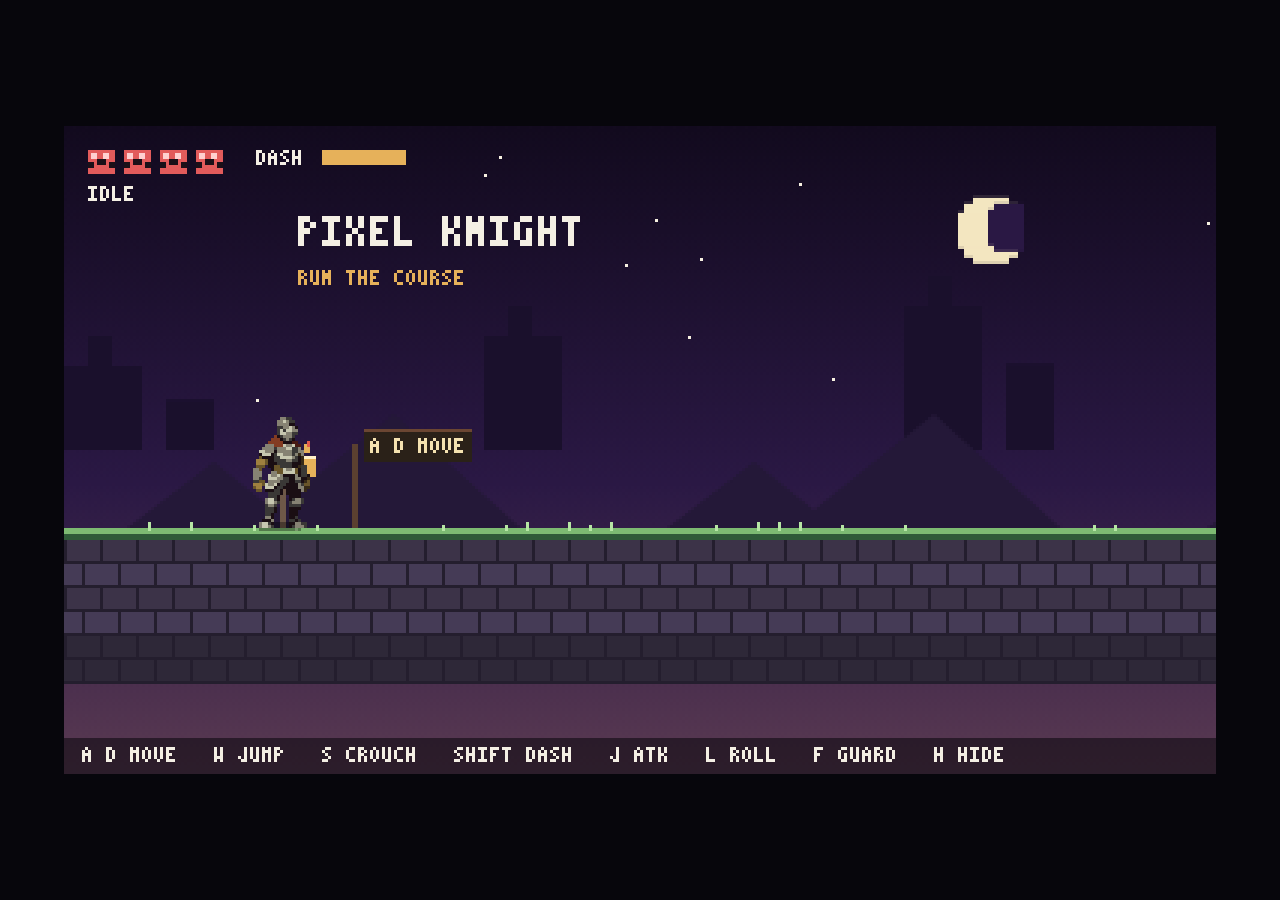
==== commit b41ea2fd: "Add a guard and parry for the pixel knight. The new 8-frame sheet is built from the knight's own att" ====
--- a/cursor/index.html
+++ b/cursor/index.html
@@ -60,6 +60,10 @@
   roll:          { src: "_Roll.png", frames: 12, fps: 20, loop: false },
   hit:           { src: "_Hit.png", frames: 1, fps: 1, loop: false },
   death:         { src: "_Death.png", frames: 10, fps: 11, loop: false },
+  // _Guard.png is 8 frames: raise, raise, hold, hold, hold, parry, recover, settle.
+  guardIn:       { src: "_Guard.png", start: 0, frames: 2, fps: 12, loop: false },
+  guard:         { src: "_Guard.png", start: 2, frames: 3, fps: 7, loop: true },
+  parry:         { src: "_Guard.png", start: 5, frames: 3, fps: 16, loop: false },
 };
 
 // Cancels the climb sheet's in-frame travel so the body stays on the collision box.
@@ -87,6 +91,9 @@
   crouchAttack: "crouchAttack",
   hit: "hit",
   death: "death",
+  guardIn: "guardIn",
+  guard: "guard",
+  parry: "parry",
 };
 
 const FONT = {
@@ -193,6 +200,10 @@
   spawnY: FLOOR,
   deadT: 0,
   landVy: 0,
+  guardT: 0,
+  blockCd: 0,
+  parryHit: 0,
+  parryHitT: 0,
 };
 
 function rand(n) {
@@ -426,7 +437,7 @@
 function tryAttack() {
   if (!player.attackQueued) return;
   const st = player.state;
-  if (st === "hit" || st === "death" || st === "roll" || st === "dash") return;
+  if (st === "hit" || st === "death" || st === "roll" || st === "dash" || st === "parry") return;
   if (st === "attack" || st === "attack2" || st === "crouchAttack") return;
   const crouching = st === "crouch" || st === "crouchWalk" || st === "slide" ||
     (player.onGround && held("ArrowDown", "KeyS"));
@@ -487,6 +498,20 @@
   dust(player.x, player.y, 5, "#b7a48c", 30);
 }
 
+function tryGuard(ix) {
+  if (!held("KeyF")) return;
+  const st = player.state;
+  if (st === "guard" || st === "guardIn" || st === "parry") return;
+  if (!player.onGround) return;
+  if (st === "hit" || st === "death" || st === "roll" || st === "dash" ||
+      st === "attack" || st === "attack2" || st === "crouchAttack" || st === "slide") return;
+  if (standBlocked()) return;
+  if (ix) player.facing = ix;
+  player.guardT = 0;
+  player.vx *= 0.35;
+  setState("guardIn");
+}
+
 function tryJump(ix) {
   if (player.jumpBuf <= 0) return;
   const st = player.state;
@@ -547,6 +572,16 @@
     player.rollT -= dt;
     player.vx = player.rollDir * 150;
     player.vy = 0;
+    return;
+  }
+
+  if (st === "guard" || st === "guardIn" || st === "parry") {
+    const target = st === "guard" ? ix * 22 : 0;
+    const f = 900 * dt;
+    if (player.vx < target) player.vx = Math.min(target, player.vx + f);
+    else player.vx = Math.max(target, player.vx - f);
+    if (player.onGround) player.vy = 0;
+    else player.vy = Math.min(MAX_FALL, player.vy + GRAVITY * dt);
     return;
   }
 
@@ -712,8 +747,27 @@
   return { x, y, w: reach, h };
 }
 
-function hurt(fromX) {
+function guardingFront(fromX) {
+  const st = player.state;
+  if (st !== "guard" && st !== "guardIn" && st !== "parry") return false;
+  return (fromX - player.x) * player.facing > -8;
+}
+
+function hurt(fromX, canBlock) {
   if (player.iframes > 0 || player.state === "death" || player.state === "hit") return;
+  if (canBlock && guardingFront(fromX)) {
+    if (player.blockCd <= 0) {
+      const perfect = player.guardT < 0.2;
+      player.blockCd = 0.42;
+      player.parryHit = perfect ? 2 : 1;
+      player.parryHitT = 0.16;
+      player.vx = -player.facing * (perfect ? 36 : 78);
+      shake = Math.max(shake, perfect ? 2.4 : 1.2);
+      burst(player.x + player.facing * 16, player.y - 28, perfect ? "#fff1c9" : "#e6b15a", perfect ? 8 : 5);
+      setState("parry");
+    }
+    return;
+  }
   player.hp -= 1;
   shake = Math.max(shake, 3.5);
   burst(player.x, player.y - 16, "#e25b5b", 8);
@@ -764,7 +818,7 @@
   for (let i = 0; i < spikes.length; i++) {
     const s = spikes[i];
     const hb = { x: s.x + 1, y: s.y - 7, w: 6, h: 7 };
-    if (overlap(body, hb)) hurt(s.x + 4);
+    if (overlap(body, hb)) hurt(s.x + 4, false);
   }
 
   for (let i = 0; i < slimes.length; i++) {
@@ -795,8 +849,24 @@
         s.hurt = 0;
         burst(s.x, s.y - 6, "#3e6a45", 12);
       }
+    } else if (player.parryHit && overlap(body, hb)) {
+      const perfect = player.parryHit === 2;
+      player.parryHit = 0;
+      s.dir = -player.facing;
+      s.x -= player.facing * 14;
+      s.hurt = 0.22;
+      burst(s.x, s.y - 8, perfect ? "#fff1c9" : "#e6b15a", perfect ? 8 : 4);
+      if (perfect) {
+        s.hp -= 1;
+        shake = Math.max(shake, 1.6);
+        if (s.hp <= 0) {
+          s.alive = false;
+          s.hurt = 0;
+          burst(s.x, s.y - 6, "#3e6a45", 12);
+        }
+      }
     } else if (overlap(body, hb)) {
-      hurt(s.x);
+      hurt(s.x, true);
     }
   }
 
@@ -904,6 +974,24 @@
     return;
   }
 
+  if (st === "guardIn" || st === "guard" || st === "parry") {
+    if (ix) player.facing = ix;
+    if (!player.onGround) {
+      setState(player.vy > 40 ? "fall" : "apex");
+      return;
+    }
+    if (st === "parry") {
+      if (player.animDone) setState(held("KeyF") ? "guard" : (ix ? "run" : "idle"));
+      return;
+    }
+    if (!held("KeyF")) {
+      setState(ix ? "run" : "idle");
+      return;
+    }
+    if (st === "guardIn" && player.animDone) setState("guard");
+    return;
+  }
+
   if (st === "attack" || st === "attack2" || st === "crouchAttack") {
     if (player.animDone) {
       if (st === "attack" && player.attackQueued) chainAttack();
@@ -1077,6 +1165,12 @@
   if (edge("KeyJ", "KeyZ")) player.attackQueued = true;
   player.dashCd = Math.max(0, player.dashCd - dt);
   player.iframes = Math.max(0, player.iframes - dt);
+  player.blockCd = Math.max(0, player.blockCd - dt);
+  player.parryHitT = Math.max(0, player.parryHitT - dt);
+  if (player.parryHitT <= 0) player.parryHit = 0;
+  if (player.state === "guard" || player.state === "guardIn" || player.state === "parry") {
+    player.guardT += dt;
+  }
   player.landVy = player.vy;
 
   if (player.state !== "death") {
@@ -1084,6 +1178,7 @@
     tryRoll(ix);
     tryAttack();
     tryJump(ix);
+    tryGuard(ix);
     applyMotion(dt, ix, iy);
   } else {
     player.vx *= Math.max(0, 1 - 8 * dt);
@@ -1140,7 +1235,7 @@
 function drawSprite(anim, frame, x, y, facing, alpha) {
   const a = ANIMS[anim];
   if (!a || !a.img) return;
-  const sx = (frame % a.frames) * FRAME_W;
+  const sx = ((a.start || 0) + (frame % a.frames)) * FRAME_W;
   let ox = 0;
   let oy = 0;
   if (anim === "wallClimb") {
@@ -1421,7 +1516,7 @@
     slide: "SLIDE", jump: "JUMP", apex: "APEX", fall: "FALL", wallslide: "WALL SLIDE",
     wallhang: "WALL HANG", wallclimb: "WALL CLIMB", dash: "DASH", roll: "ROLL",
     attack: "ATTACK", attack2: "ATTACK II", crouchAttack: "LOW ATTACK",
-    hit: "HIT", death: "DEATH",
+    hit: "HIT", death: "DEATH", guardIn: "GUARD", guard: "GUARD", parry: "PARRY",
   })[player.state] || player.state;
   drawText(label, 8, 20, "#f4efe4", 1);
 
@@ -1432,7 +1527,7 @@
   }
 
   if (help) {
-    const line = "A D MOVE   W JUMP   S CROUCH   SHIFT DASH   J ATK   L ROLL   H HIDE";
+    const line = "A D MOVE   W JUMP   S CROUCH   SHIFT DASH   J ATK   L ROLL   F GUARD   H HIDE";
     ctx.fillStyle = "rgba(8,6,12,0.55)";
     ctx.fillRect(0, VIEW_H - 12, VIEW_W, 12);
     drawText(line, 6, VIEW_H - 9, "#f4efe4", 1);
